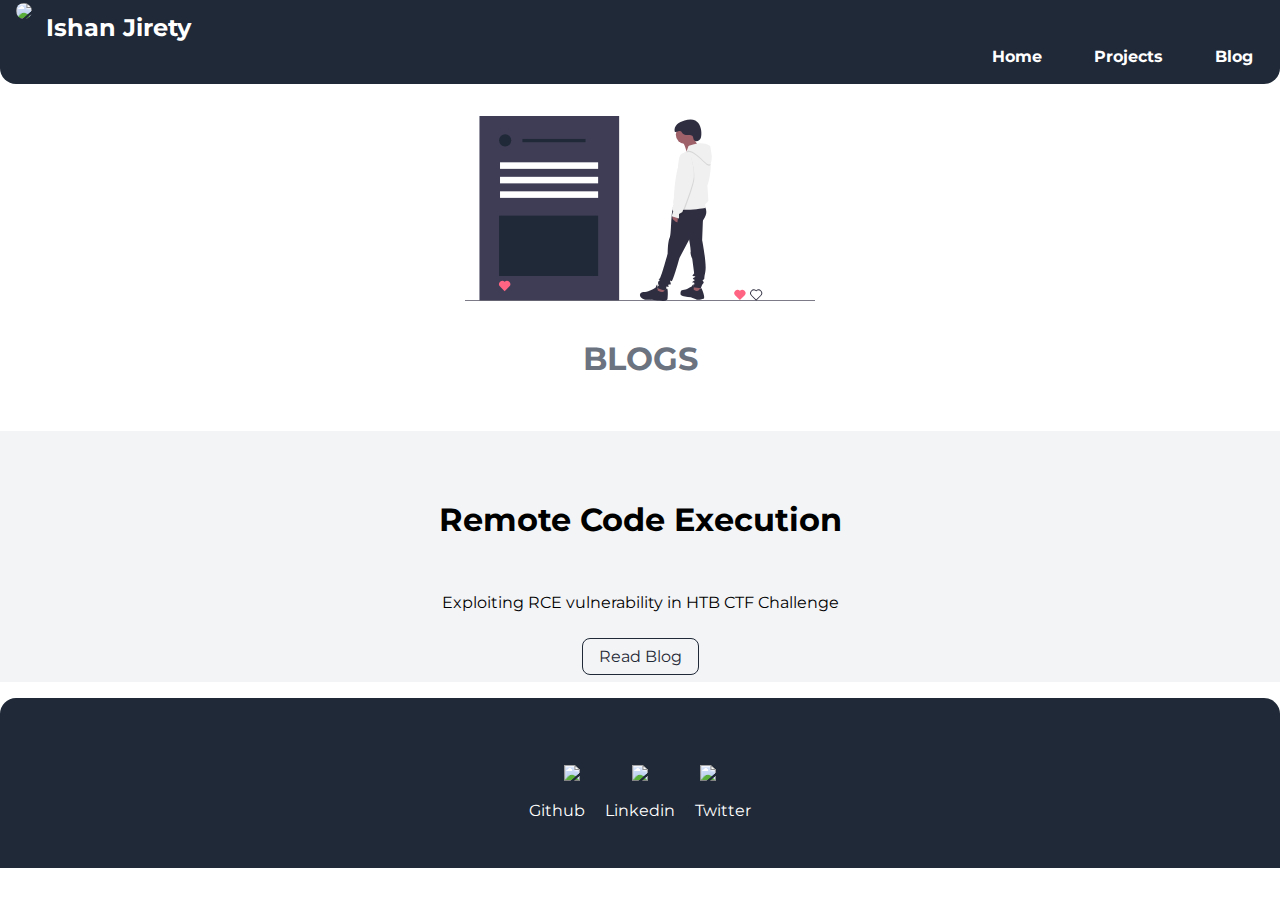
==== Blogs.html @ b91f8664 "style: Added Blog" ====
<!DOCTYPE html>
<html lang="en">

<head>
    <meta charset="UTF-8">
    <meta name="viewport" content="width=device-width, initial-scale=1.0">
    <title>HOME | Ishan Jirety</title>
    <link rel="stylesheet" href="Styles.css">
</head>

<body>
    <!-- Inserting Nav Bar -->
    <nav class="navigation">
        <img src="Images/Me.jpg" class="nav-logo" />
        <h1 class="nav-brand">Ishan Jirety</h1>
        <ul class="list-non-bullet nav-pills">

            <li class="list-items-inline">
                <a href="/index.html" class="link link-active">Home</a>
            </li>
            <li class="list-items-inline">
                <a href="/Projects.html" class="link link-active">Projects</a>
            </li>
            <li class="list-items-inline">
                <a href="/Blogs.html" class="link link-active">Blog</a>
            </li>
        </ul>
    </nav>
   <!-- End Of Nav Bar -->

   <header class="hero">
    <img src="Images/Blogs.svg" alt="" class="hero-img">
    <h1 class="hero-heading">BLOGS</h1>
</header>
<!-- End Of Hero -->

<!-- Section Begings -->
<section class="section section-Offwhite">
    <div class="container container-center">
        <h1>Remote Code Execution</h1>
        <p>Exploiting RCE vulnerability in HTB CTF Challenge</p>
    </div>
    <br>
    <a href="/Blogs/RCE.html" class="link link-secondary">Read Blog</a>
</section>

    <footer class="footer">
        <div class="footer-headers" style="font-size:1.5rem;"></div>
        <ul class="social-links list-non-bullet">
            <!-- <h1 style="font-size:0.9rem;">Connect With Me On</h1> -->
            <br>
            <li class="list-items-inline"><a href="https://github.com/ishanjirety" class="link"><img
                        src="https://img.icons8.com/fluent/100/000000/github.png" style="max-width: 30px;" /></a></li>

            <li class="list-items-inline"><a href="https://www.linkedin.com/in/ishan-jirety-a1b4a31aa/"
                    class="link"><img src="https://img.icons8.com/fluent/48/000000/linkedin.png"
                        style="max-width: 30px;" /></a></li>

            <li class="list-items-inline">
                <a href="https://twitter.com/IshanJirety" class="link">
                    <img src="https://img.icons8.com/fluent/48/000000/twitter.png" style="max-width:30px;"/>
                </a>
            </li>
            <br>
           </ul>
           <ul class="list-non-bullet">
            <li class="list-items-inline">Github</li>
            <li class="list-items-inline">Linkedin</li>
            <li class="list-items-inline">Twitter</li>
           </ul>
    </footer>

</body>

</html>
---- Styles.css ----
/* body{
    color:black;;
}
h1,h2{
    color:blue
}

ID 
#lib-Header{
    color: grey;
}

Class
.para{
    color: pink;
} */


/*Typography*/
/*Fixing Fonts Google Fonts*/
/*Good Fonts
    1)Sans Or OpenSans
    2)Montserrat
    3)Noto Sans
    4)Lato
    */
    @import url('https://fonts.googleapis.com/css2?family=Montserrat&display=swap');

body{
    font-family: 'Montserrat', sans-serif;
    margin: 0px;
}

/*Container*/
.container{
    padding-left: 1rem;
    padding-right: 1rem;
    /*rem Adjusting Accorging fonts*/
}
.center-container{
   max-width: 600px;
   margin:auto; /*Center*/

}
/*CSS variables*/
:root{
    --primary-color:#1F2937;
    --dark-grey:#6B7280;
    --off-white:#F3F4F6;
}

/*Hr*/
hr{
    margin: 1rem 0rem;
}
/*Links*/
.link{
    text-decoration: none;
    padding: 0.5rem 1rem;
}
.link-primary{
    background-color:var(--primary-color);
    border-radius: 0.5rem;
    color:white
}
.link-secondary{
    color:var(--primary-color);
    border-radius: 0.5rem;
    border: 1px solid var(--primary-color);
}
/*BEM Naming Convenction CSS*/

/*Lists*/
.list-non-bullet{
    list-style:none;
}
.list-items-inline{
    display: inline;
    padding: 2rem 0.5rem;
}
/*Navigation*/
.navigation{
    background-color: var(--primary-color);
    color:white;
    padding:0.2rem;
    padding-left: 1rem;
    border-bottom-right-radius: 1rem;
    border-bottom-left-radius: 1rem;
    
}
.navigation .link{
    color: white;
}
.navigation .nav-pills{
    text-align: right;
    padding-bottom:20px;
    margin-bottom:-5px;
    margin-top:-5px;
    display: block;
      }
.navigation .nav-brand{
    font-weight: bold;
    font-size: 1.5rem;
    text-align: center; 
    padding:10px;
    margin:0px;
    display: inline-block;
    vertical-align: top;
}
.navigation .link-active{
    font-weight: bold;
}
.navigation .nav-logo{
    max-width: 50px; 
    border-radius: 50rem;
    text-align: center; 
    padding:0px;
    margin:0px;
    display: inline-block;
    vertical-align: top;
}
/*Header*/
.hero{
    padding:2rem;
}
.hero .hero-img{
    max-width: 350px;
    display: block;
    margin: auto; /*Center*/

}
.hero .hero-heading{
    padding-top: 1rem;
    font-size: 2rem;
    color: var(--dark-grey);
    text-align: center;
}

/* Highlighting A particualr 
text Within text*/
.hero .heading-inverted{
    color:var(--primary-color);
}

/* Section */
.section{
    padding:1rem;
    text-align: center;
}
.section h1{
    text-align: center;
    padding : 2rem;
}
.section-Offwhite{
    background-color:var(--off-white);
}
/*footer*/
.footer{
    background-color: var(--primary-color);
    padding: 2rem 1rem;
    text-align: center;
    color: white;
    margin-top:1rem;
    border-top-right-radius: 1rem;
    border-top-left-radius: 1rem;
}
.footer .link{
    color: white;
}
.footer ul{
    padding-inline-start: 0px;
    /*UserAgent Style Padding
    Was Applide To Over Right Have to Apply 
    This Property GOT by Inspect Element*/
}
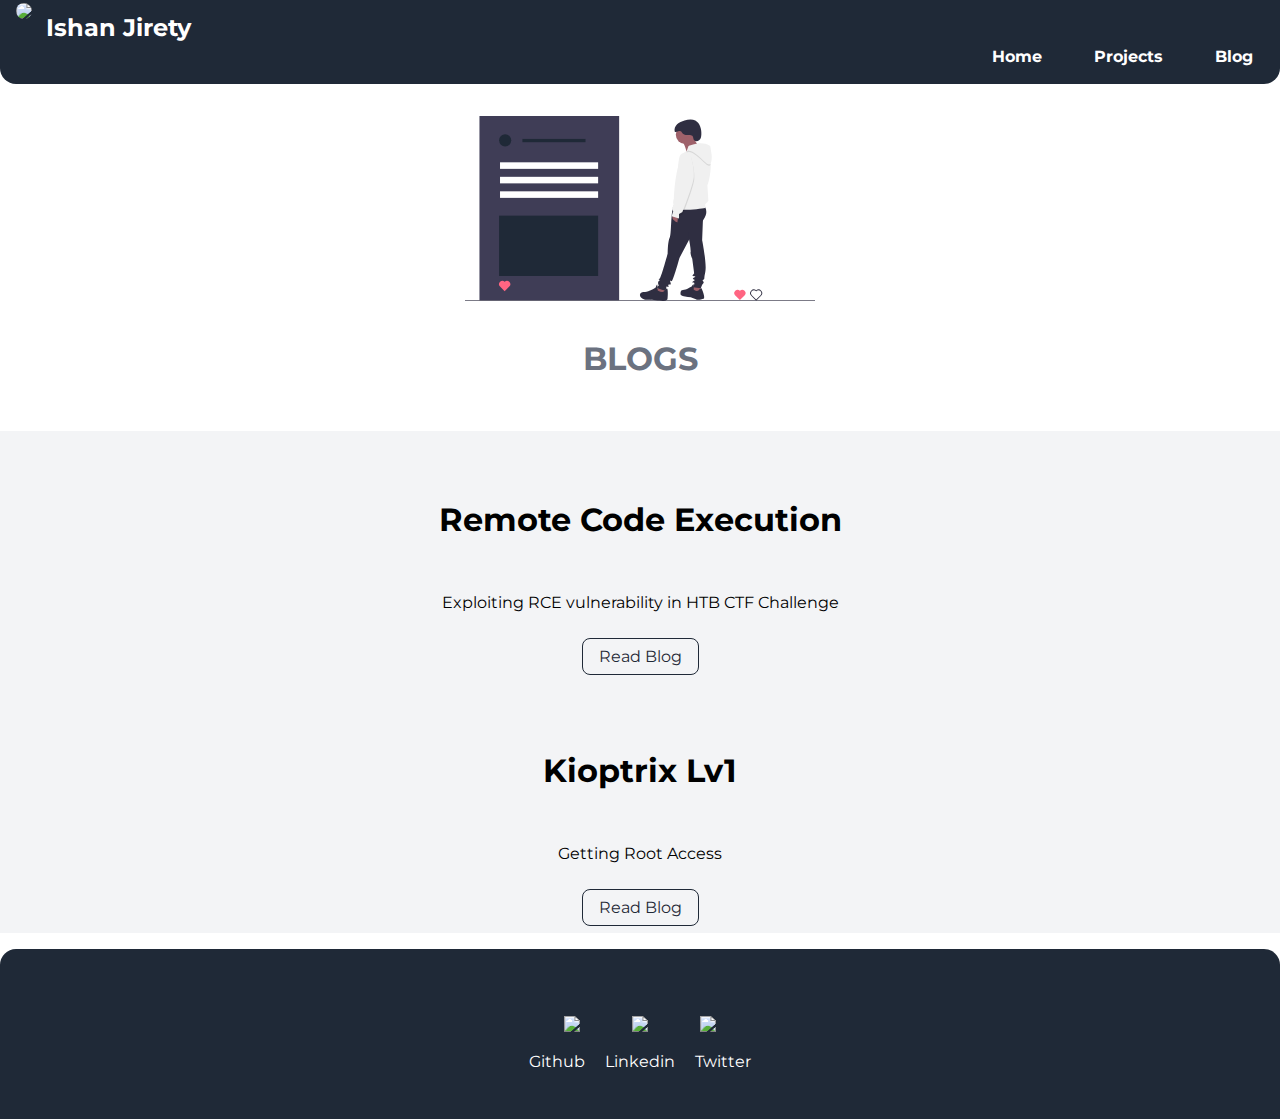
==== commit 4ccec889: "style: completed Blogs" ====
--- a/Blogs.html
+++ b/Blogs.html
@@ -42,6 +42,17 @@
     </div>
     <br>
     <a href="/Blogs/RCE.html" class="link link-secondary">Read Blog</a>
+   
+</section>
+
+<section class="section section-Offwhite">
+    <div class="container container-center">
+        <h1>Kioptrix Lv1</h1>
+        <p>Getting Root Access</p>
+    </div>
+    <br>
+    <a href="/Blogs/Kioptrix.html" class="link link-secondary">Read Blog</a>
+   
 </section>
 
     <footer class="footer">
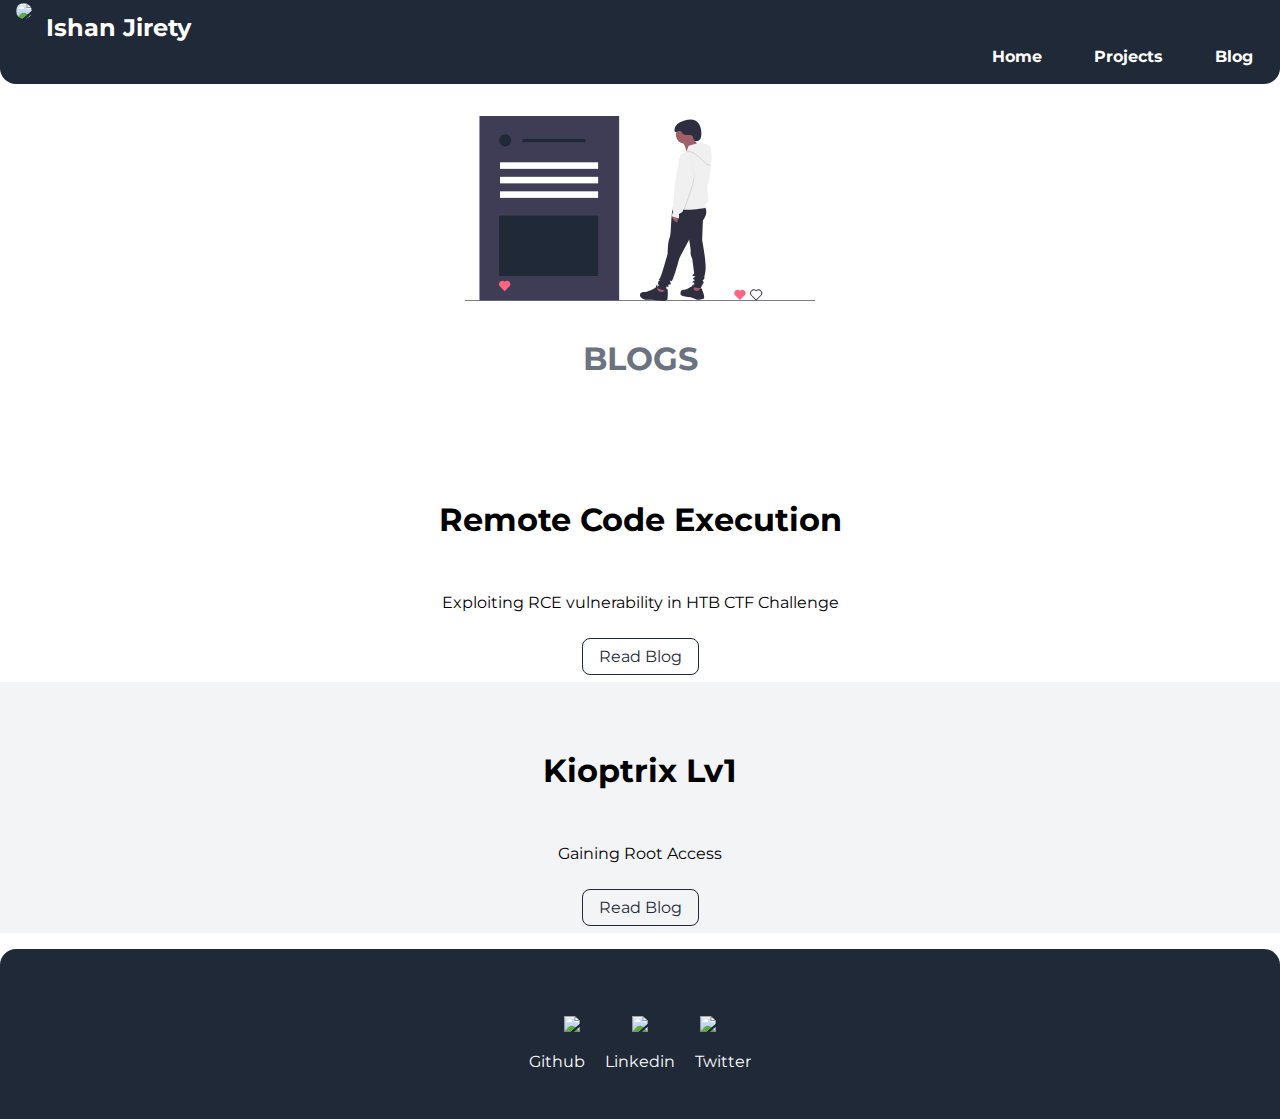
==== commit a4ab48f6: "style : changed color" ====
--- a/Blogs.html
+++ b/Blogs.html
@@ -35,7 +35,7 @@
 <!-- End Of Hero -->
 
 <!-- Section Begings -->
-<section class="section section-Offwhite">
+<section class="section ">
     <div class="container container-center">
         <h1>Remote Code Execution</h1>
         <p>Exploiting RCE vulnerability in HTB CTF Challenge</p>
@@ -48,7 +48,7 @@
 <section class="section section-Offwhite">
     <div class="container container-center">
         <h1>Kioptrix Lv1</h1>
-        <p>Getting Root Access</p>
+        <p>Gaining Root Access</p>
     </div>
     <br>
     <a href="/Blogs/Kioptrix.html" class="link link-secondary">Read Blog</a>
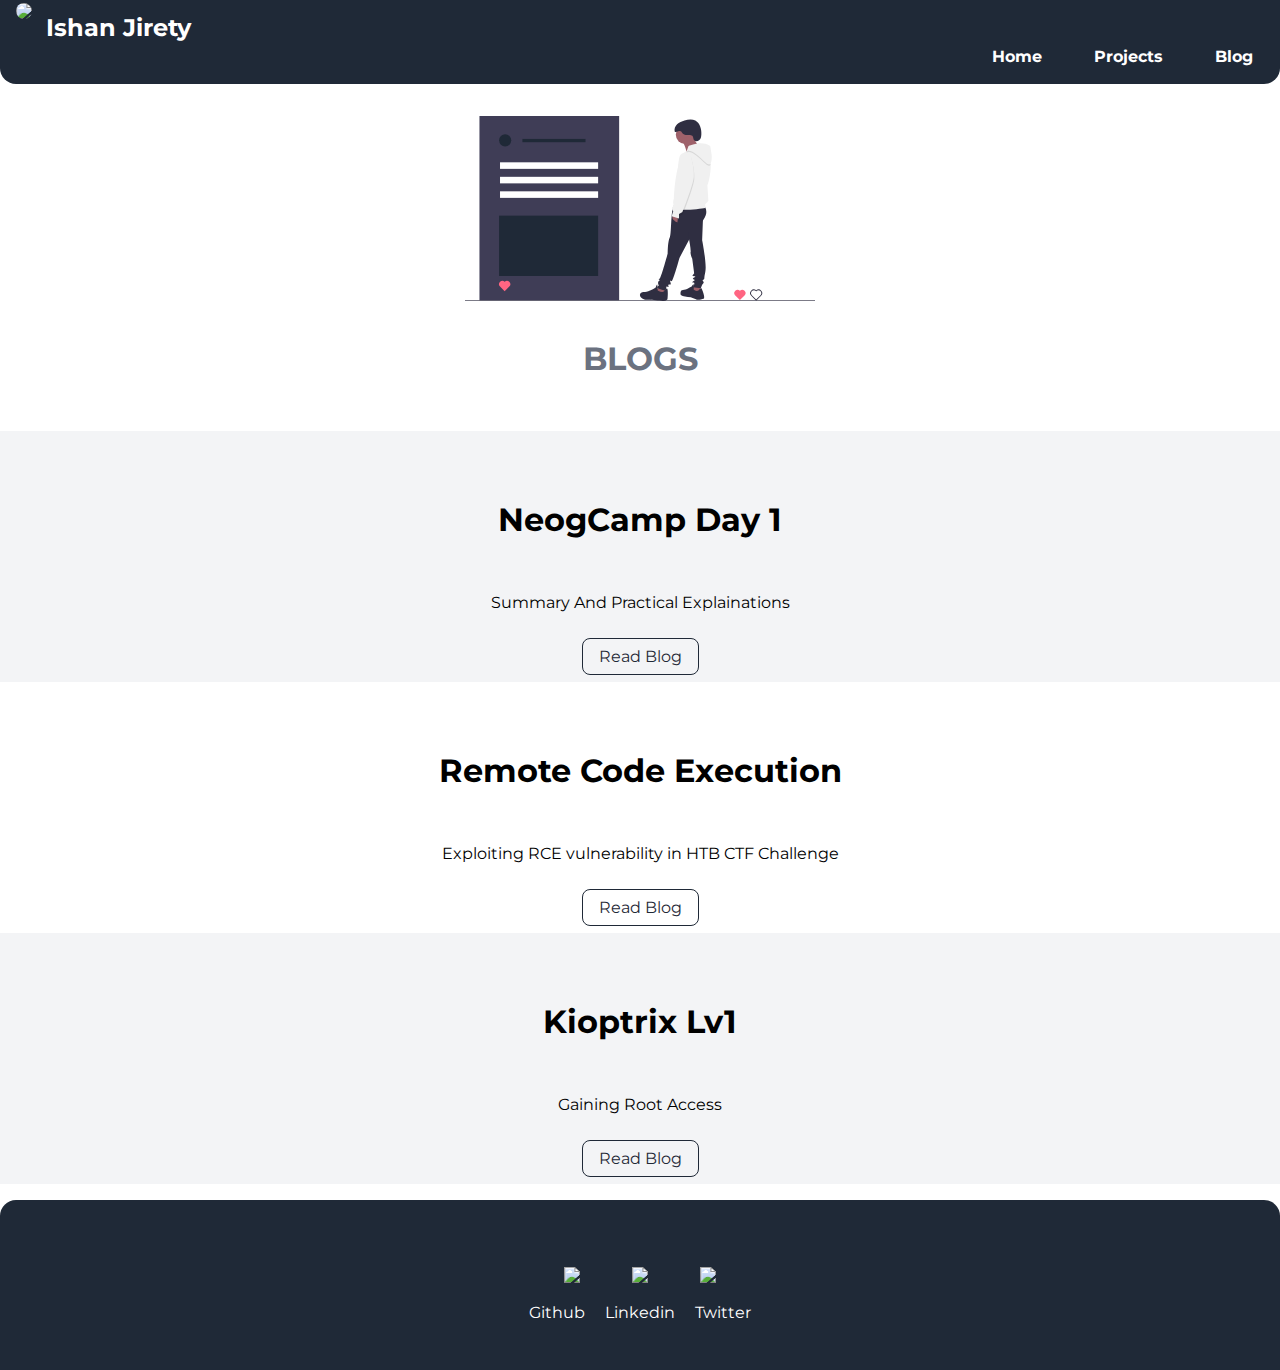
==== commit 1101539e: "style: camp Blog Added" ====
--- a/Blogs.html
+++ b/Blogs.html
@@ -35,6 +35,15 @@
 <!-- End Of Hero -->
 
 <!-- Section Begings -->
+<section class="section section-Offwhite">
+    <div class="container container-center">
+        <h1>NeogCamp Day 1</h1>
+        <p>Summary And Practical Explainations</p>
+    </div>
+    <br>
+    <a href="/Blogs/CampSessions/LectureOne.html" class="link link-secondary">Read Blog</a>
+   
+</section>
 <section class="section ">
     <div class="container container-center">
         <h1>Remote Code Execution</h1>
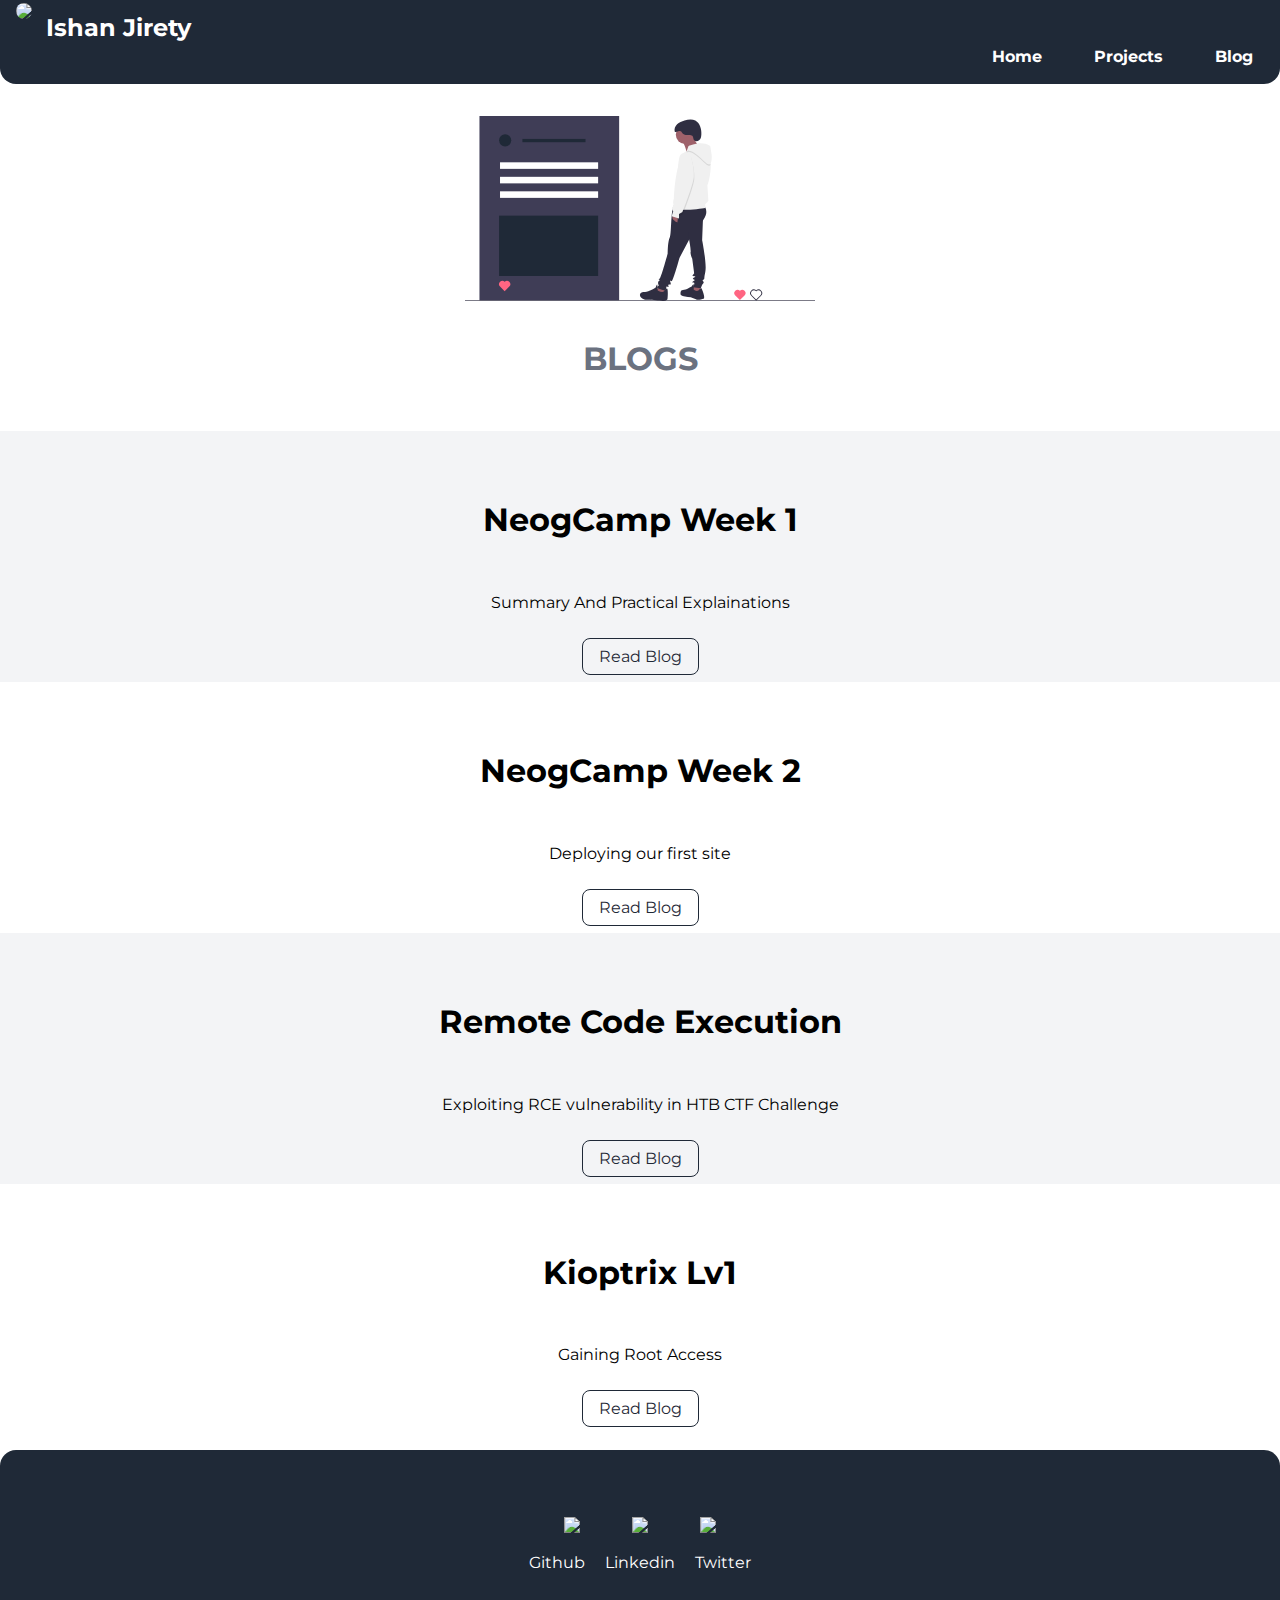
==== commit 7847d16e: "added blog section" ====
--- a/Blogs.html
+++ b/Blogs.html
@@ -4,7 +4,7 @@
 <head>
     <meta charset="UTF-8">
     <meta name="viewport" content="width=device-width, initial-scale=1.0">
-    <title>HOME | Ishan Jirety</title>
+    <title>Blogs | Ishan Jirety</title>
     <link rel="stylesheet" href="Styles.css">
 </head>
 
@@ -37,7 +37,7 @@
 <!-- Section Begings -->
 <section class="section section-Offwhite">
     <div class="container container-center">
-        <h1>NeogCamp Day 1</h1>
+        <h1>NeogCamp Week 1</h1>
         <p>Summary And Practical Explainations</p>
     </div>
     <br>
@@ -45,6 +45,15 @@
    
 </section>
 <section class="section ">
+    <div class="container container-center">
+        <h1>NeogCamp Week 2</h1>
+        <p>Deploying our first site</p>
+    </div>
+    <br>
+    <a href="/Blogs/CampSessions/LectureTwo.html" class="link link-secondary">Read Blog</a>
+   
+</section>
+<section class="section section-Offwhite">
     <div class="container container-center">
         <h1>Remote Code Execution</h1>
         <p>Exploiting RCE vulnerability in HTB CTF Challenge</p>
@@ -54,7 +63,7 @@
    
 </section>
 
-<section class="section section-Offwhite">
+<section class="section ">
     <div class="container container-center">
         <h1>Kioptrix Lv1</h1>
         <p>Gaining Root Access</p>
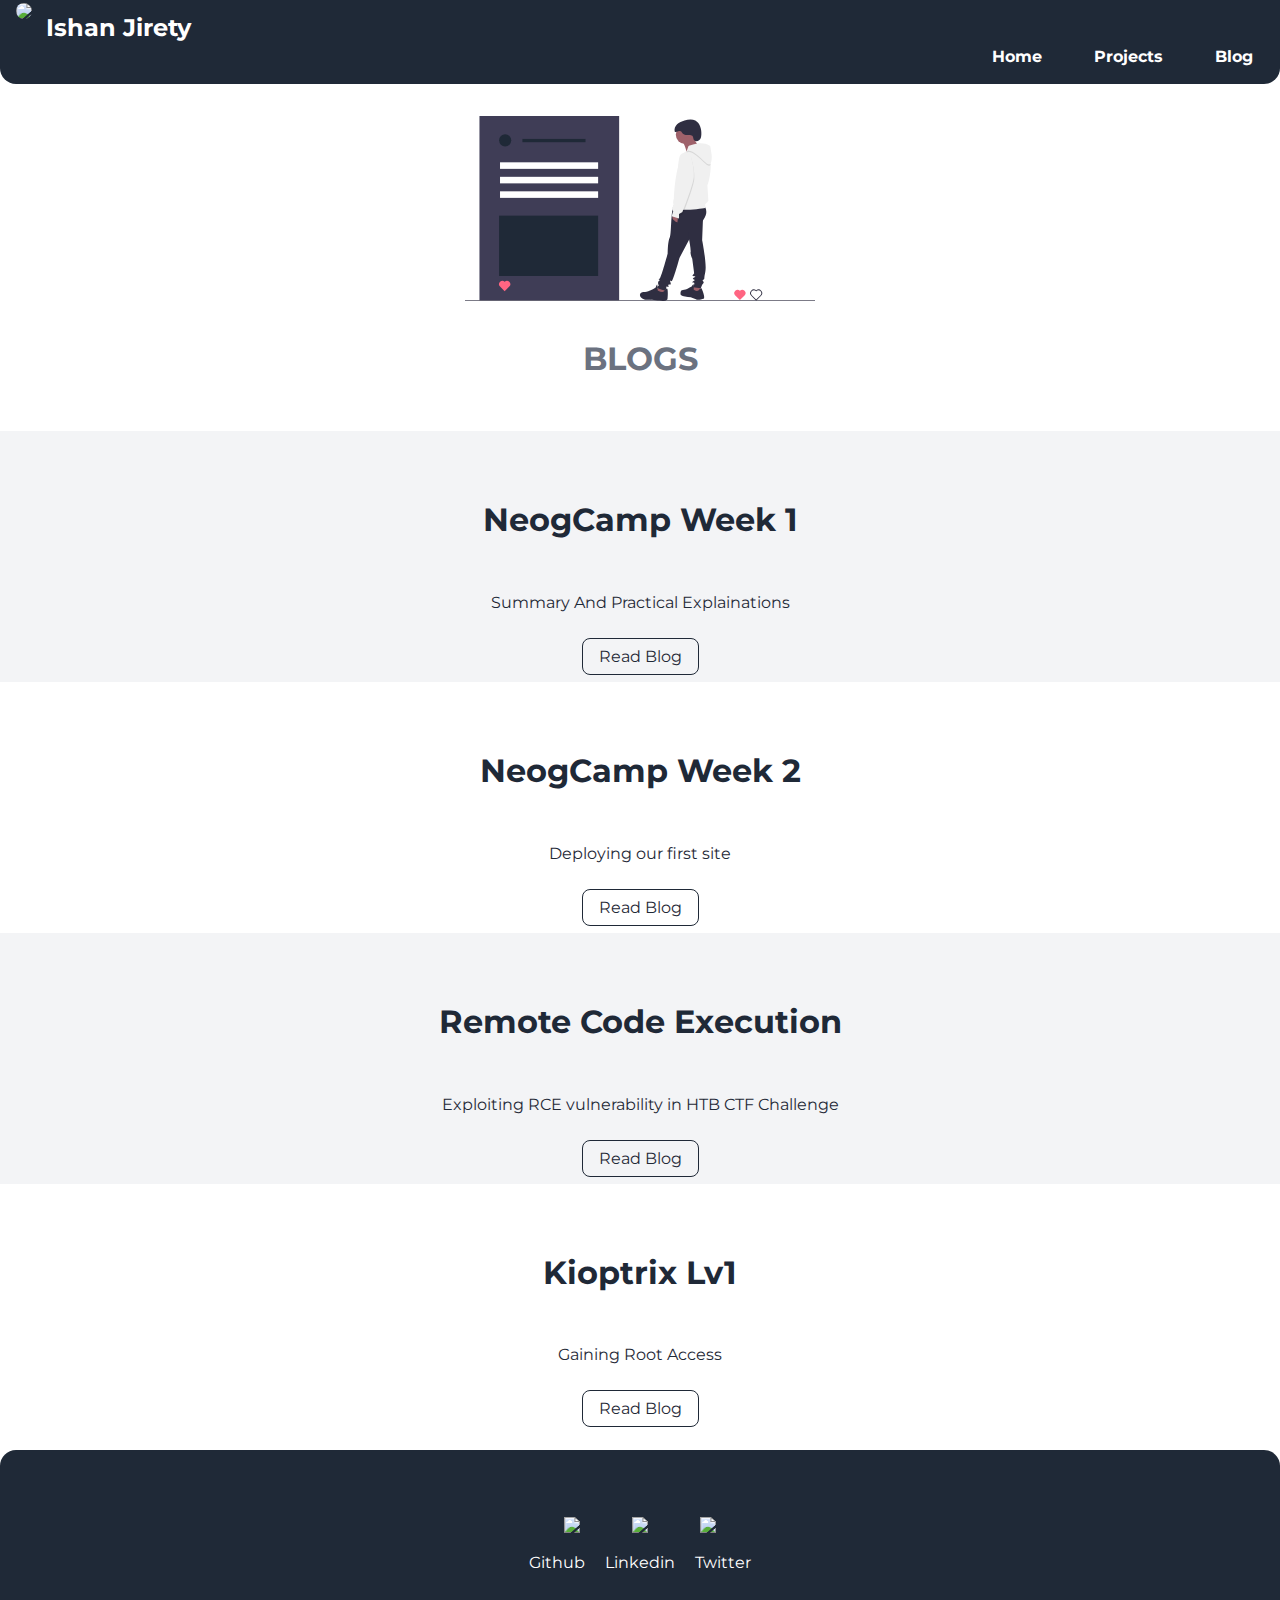
==== commit f33e90c2: "style:added darkmode" ====
--- a/Blogs.html
+++ b/Blogs.html
@@ -6,15 +6,19 @@
     <meta name="viewport" content="width=device-width, initial-scale=1.0">
     <title>Blogs | Ishan Jirety</title>
     <link rel="stylesheet" href="Styles.css">
+    <script src="/index.js" async></script>
 </head>
 
 <body>
     <!-- Inserting Nav Bar -->
+    <main class="dark-mode" id="dark-mode">
     <nav class="navigation">
         <img src="Images/Me.jpg" class="nav-logo" />
         <h1 class="nav-brand">Ishan Jirety</h1>
         <ul class="list-non-bullet nav-pills">
-
+            <li class="list-items-inline">
+                <a class="link link-active" id="dark-mode-toggle"><img src="/Images/toggleOff.svg" id="toggle-img" hidden></a>
+            </li>
             <li class="list-items-inline">
                 <a href="/index.html" class="link link-active">Home</a>
             </li>
@@ -98,7 +102,7 @@
             <li class="list-items-inline">Twitter</li>
            </ul>
     </footer>
-
+</main>
 </body>
 
 </html>--- a/Styles.css
+++ b/Styles.css
@@ -47,6 +47,8 @@
     --primary-color:#1F2937;
     --dark-grey:#6B7280;
     --off-white:#F3F4F6;
+    --darkMode-section:#374151;
+    --darkMode-footer:#374151;
 }
 
 /*Hr*/
@@ -172,4 +174,48 @@
     /*UserAgent Style Padding
     Was Applide To Over Right Have to Apply 
     This Property GOT by Inspect Element*/
+}
+/* DARK MODE AND LIGHT MODE */
+.light-mode{
+    color: var(--primary-color);
+    background-color: white;
+}
+#dark-mode-toggle{
+
+}
+#dark-mode-toggle img{
+    max-width: 100px;
+    height: 40px;
+    
+}
+.dark-mode{
+    background-color: var(--primary-color);
+    color: white;
+}
+.dark-mode .section-Offwhite{
+    background-color: var(--darkMode-section);
+    color: white;
+}
+.dark-mode .footer{
+    background-color: var(--darkMode-footer);
+    color: white;
+}
+.dark-mode nav{
+    background-color: var(--darkMode-footer);
+    color: white;
+}
+.dark-mode .link-clg{
+    color: white;
+   text-decoration:underline;
+}
+.dark-mode .heading-inverted{
+    color: white;
+}
+.dark-mode .link-primary{
+    color: #374151;
+    background-color: white;
+}
+.dark-mode .link-secondary{
+    border-color: white;
+    color: white;
 }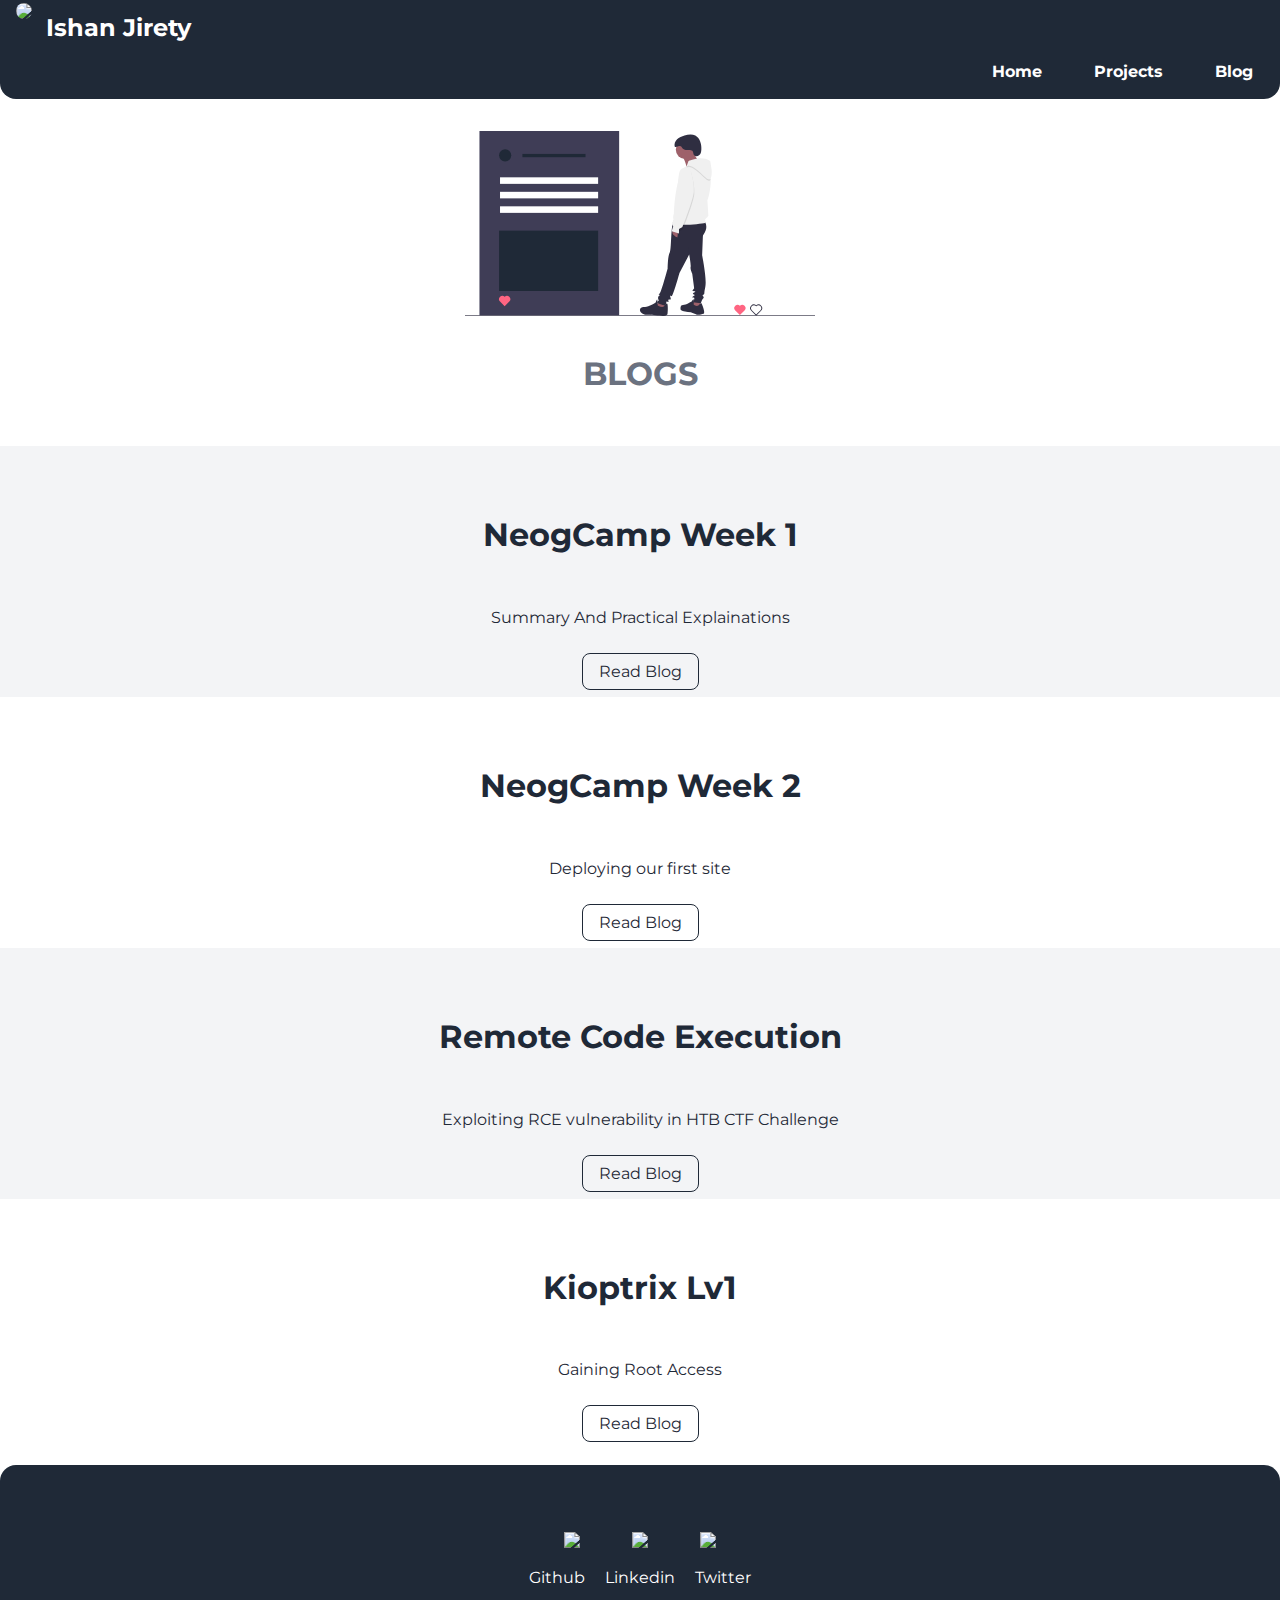
==== commit cf1f13ba: "style: oriented toggle" ====
--- a/Blogs.html
+++ b/Blogs.html
@@ -15,7 +15,7 @@
     <nav class="navigation">
         <img src="Images/Me.jpg" class="nav-logo" />
         <h1 class="nav-brand">Ishan Jirety</h1>
-        <ul class="list-non-bullet nav-pills">
+        <ul class="list-non-bullet nav-pills" style="margin-top: 10px;">
             <li class="list-items-inline">
                 <a class="link link-active" id="dark-mode-toggle"><img src="/Images/toggleOff.svg" id="toggle-img" hidden></a>
             </li>
